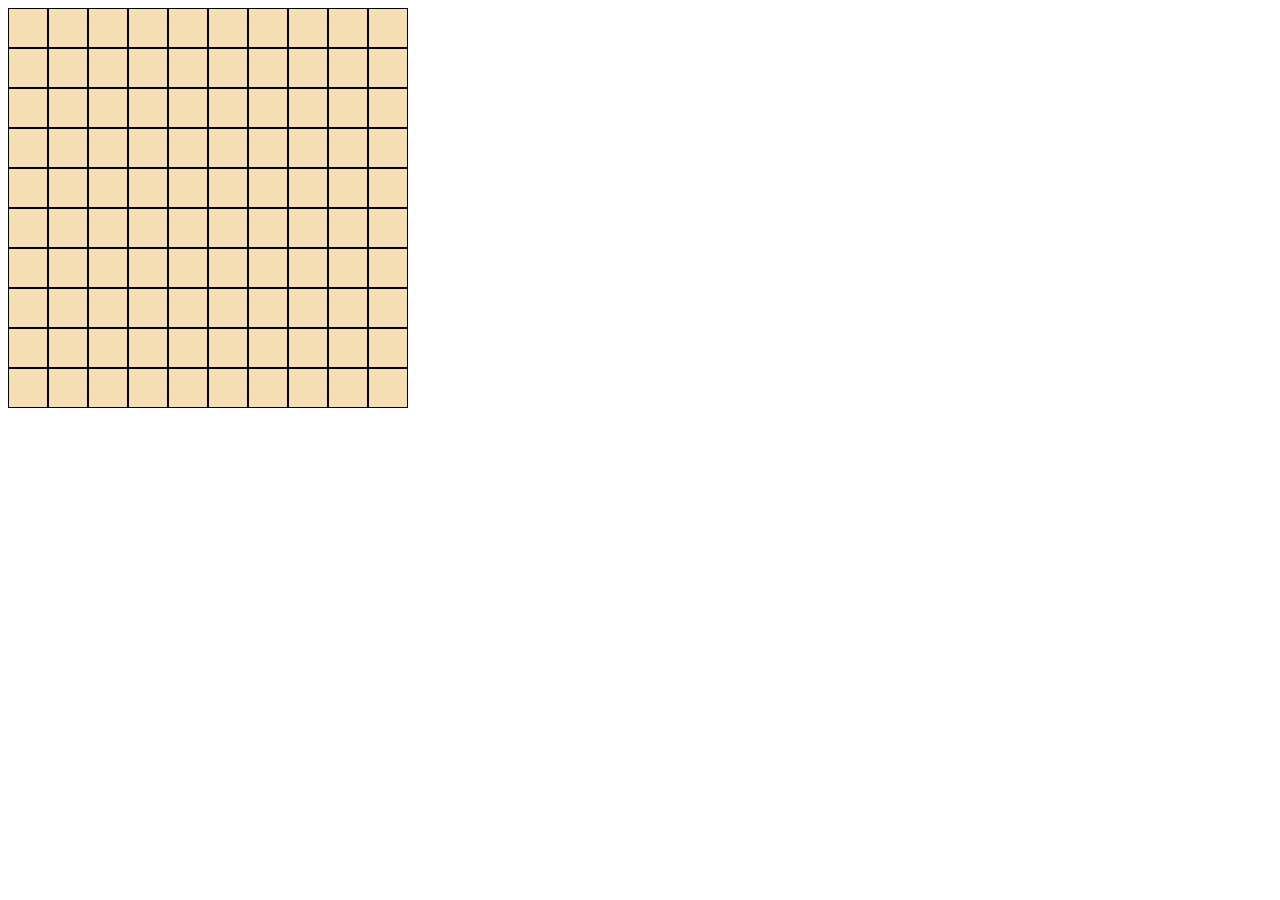
==== goboard.html @ d7d5579d "Initial Commit" ====
<!DOCTYPE html>

<html>
    <link rel="stylesheet" href="gostyle.css">
    <body>
        <header id='tools'></header>
        <div id='prompt'></div>
        <div id='goBoard'>
        </div>
    </body>
    <script src='gomoku.js'></script>
</html>
---- gostyle.css ----
/* .goboard {
    display: grid;
    grid-template-columns: repeat(9, 1fr);
    gap: 1px;
    background-color: #964B00;
} */
/* 
div {

    width: 10px;
    height: 10px;
    margin: 0;
}

.p1 {
    background-color: black;
}

.p2 {
    background-color: white;
}

.empty {
    background-color: gainsboro;
} */

.row-container {
  display: flex;
}

.board {
    width: 400px;
    height: 400px;
    background-color: #964B00; /* border color */
  }
  
.cell {
  width: 100%;
  border: 1px solid black;
  background-color: #f5deb3; /* cell color */
  display: flex;
  justify-content: center;
  align-items: center;
  aspect-ratio: 1 / 1;
}
  
.stone {
  width: 90%;
  height: 90%;
  border-radius: 50%;
}

.black {
  background-color: black;
}

.white {
  background-color: white;
}
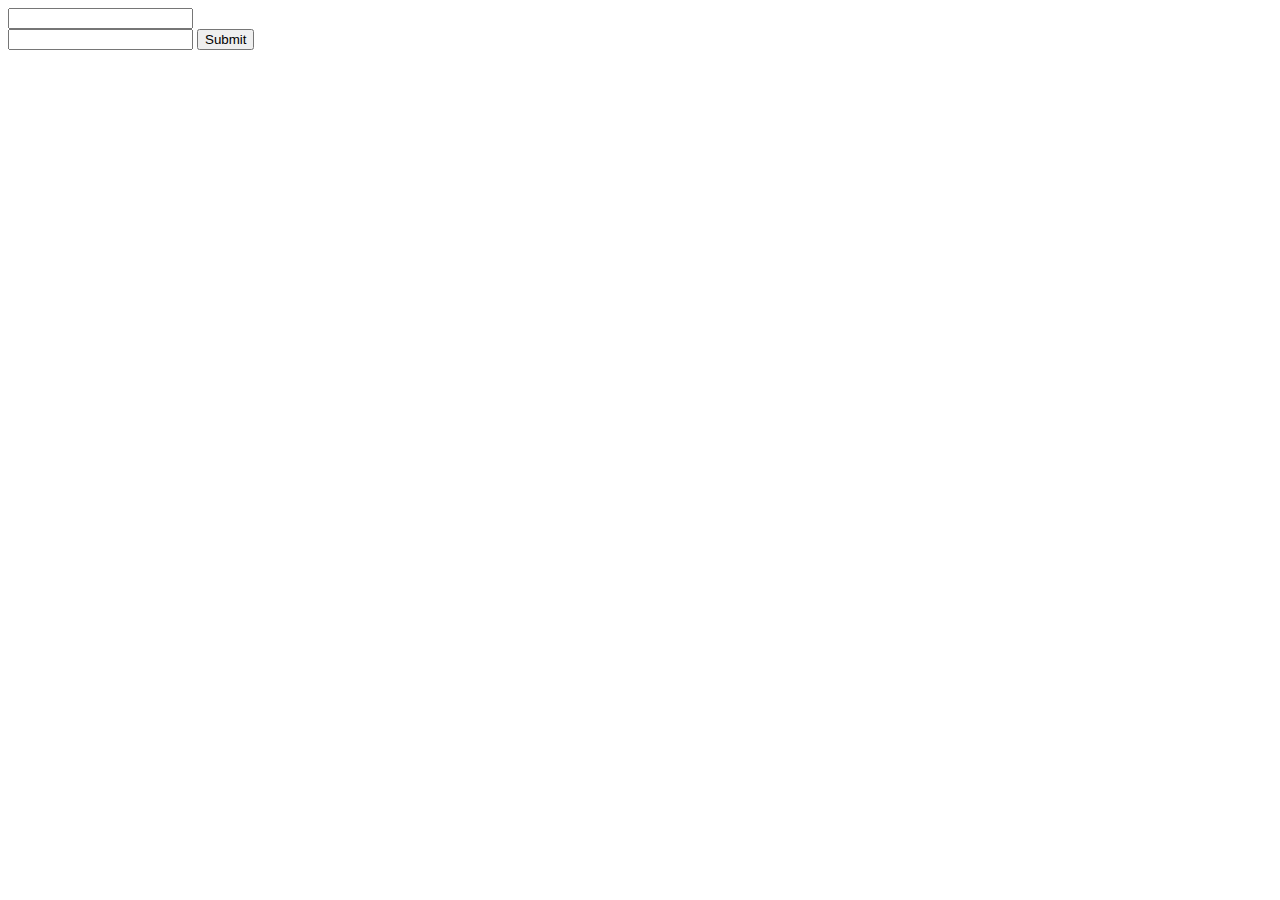
==== commit f6df663d: "before changing to OOP style" ====
--- a/goboard.html
+++ b/goboard.html
@@ -3,9 +3,19 @@
 <html>
     <link rel="stylesheet" href="gostyle.css">
     <body>
-        <header id='tools'></header>
-        <div id='prompt'></div>
-        <div id='goBoard'>
+        <div id="start-screen">
+            <form action="">
+                <input type="number">
+            </form>
+            <form onsubmit="">
+                <input type="number">
+                <input type="submit">
+            </form>
+        </div>
+        <div id='game-interface'>
+            <header id='tools'></header>
+            <div id='status'></div>
+            <div id='goBoard'></div>
         </div>
     </body>
     <script src='gomoku.js'></script>
--- a/gostyle.css
+++ b/gostyle.css
@@ -1,29 +1,3 @@
-/* .goboard {
-    display: grid;
-    grid-template-columns: repeat(9, 1fr);
-    gap: 1px;
-    background-color: #964B00;
-} */
-/* 
-div {
-
-    width: 10px;
-    height: 10px;
-    margin: 0;
-}
-
-.p1 {
-    background-color: black;
-}
-
-.p2 {
-    background-color: white;
-}
-
-.empty {
-    background-color: gainsboro;
-} */
-
 .row-container {
   display: flex;
 }
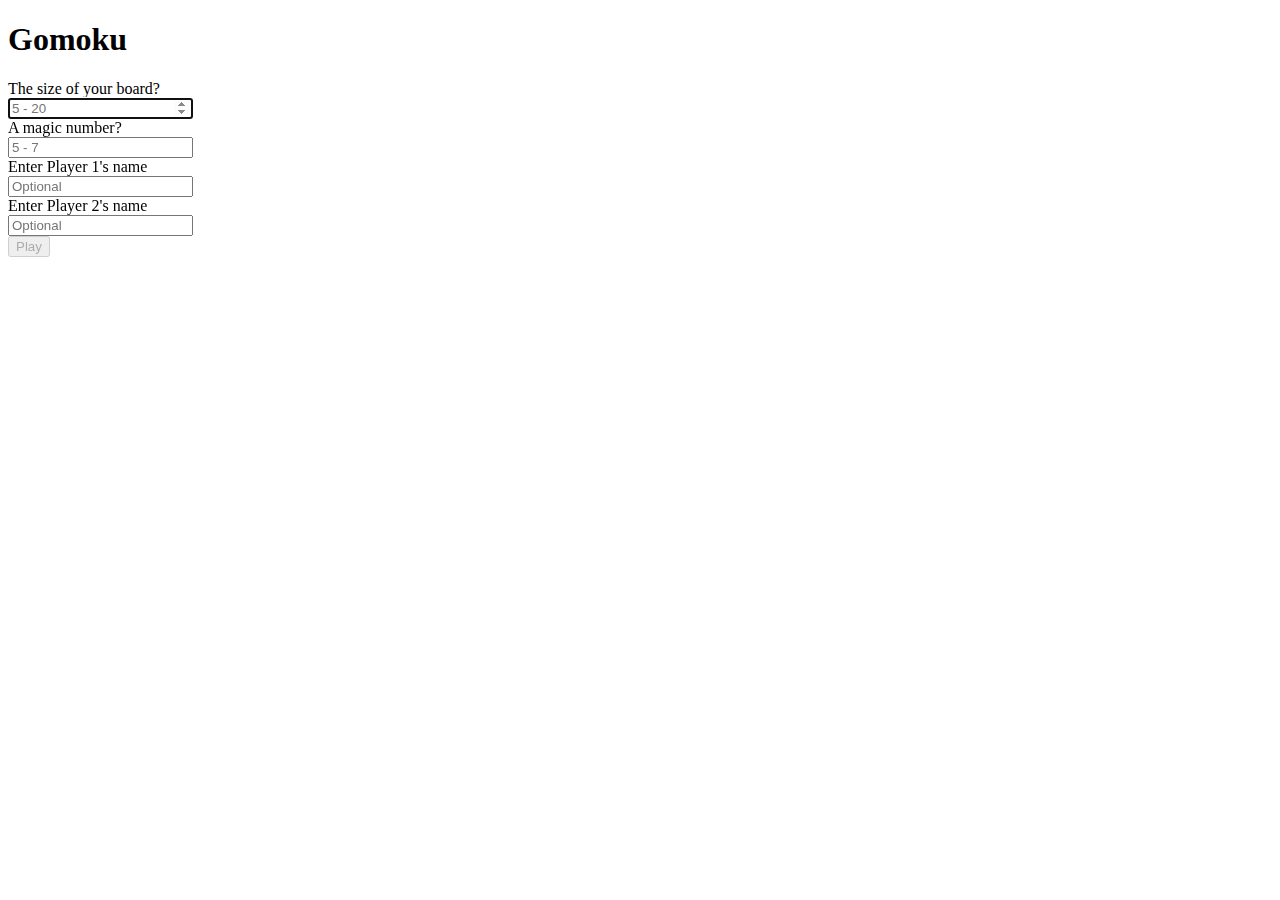
==== commit 9348b7ec: "Gomoku Completed! This is a playable gomoku game." ====
--- a/goboard.html
+++ b/goboard.html
@@ -2,18 +2,33 @@
 
 <html>
     <link rel="stylesheet" href="gostyle.css">
+    <head>
+        <title>Gomoku</title>
+    </head>
     <body>
         <div id="start-screen">
-            <form action="">
-                <input type="number">
-            </form>
-            <form onsubmit="">
-                <input type="number">
-                <input type="submit">
+            <h1 id="main-title">Gomoku</h1>
+            <form onsubmit="startGame(); return false;">
+                <div id="getSize" >The size of your board?</div>
+                <input autofocus id="size" placeholder="5 - 20" type="number">
+                <div id="getNumWin" >A magic number?</div>
+                <input autofocus id="win" placeholder="5 - 7" type="number">
+                <div id="getP1ID" >Enter Player 1's name</div>
+                <input autofocus id="p1-id" placeholder="Optional" type="text">
+                <div id="getP2ID" >Enter Player 2's name</div>
+                <input autofocus id="p2-id" placeholder="Optional" type="text">
+                <div></div>
+                <button id="play-button" onclick="startGame(); return true;" disabled>
+                    Play
+                </button>
             </form>
         </div>
-        <div id='game-interface'>
-            <header id='tools'></header>
+        <div id='game-interface' style="display: none;">
+            <header id='tools'>
+                <button onclick="returnTitle();">return</button>
+                <button onclick="reset();">reset</button>
+                <button onclick="regret();">regret</button>
+            </header>
             <div id='status'></div>
             <div id='goBoard'></div>
         </div>
--- a/gostyle.css
+++ b/gostyle.css
@@ -3,10 +3,10 @@
 }
 
 .board {
-    width: 400px;
-    height: 400px;
+    width: 500px;
+    height: 500px;
     background-color: #964B00; /* border color */
-  }
+}
   
 .cell {
   width: 100%;
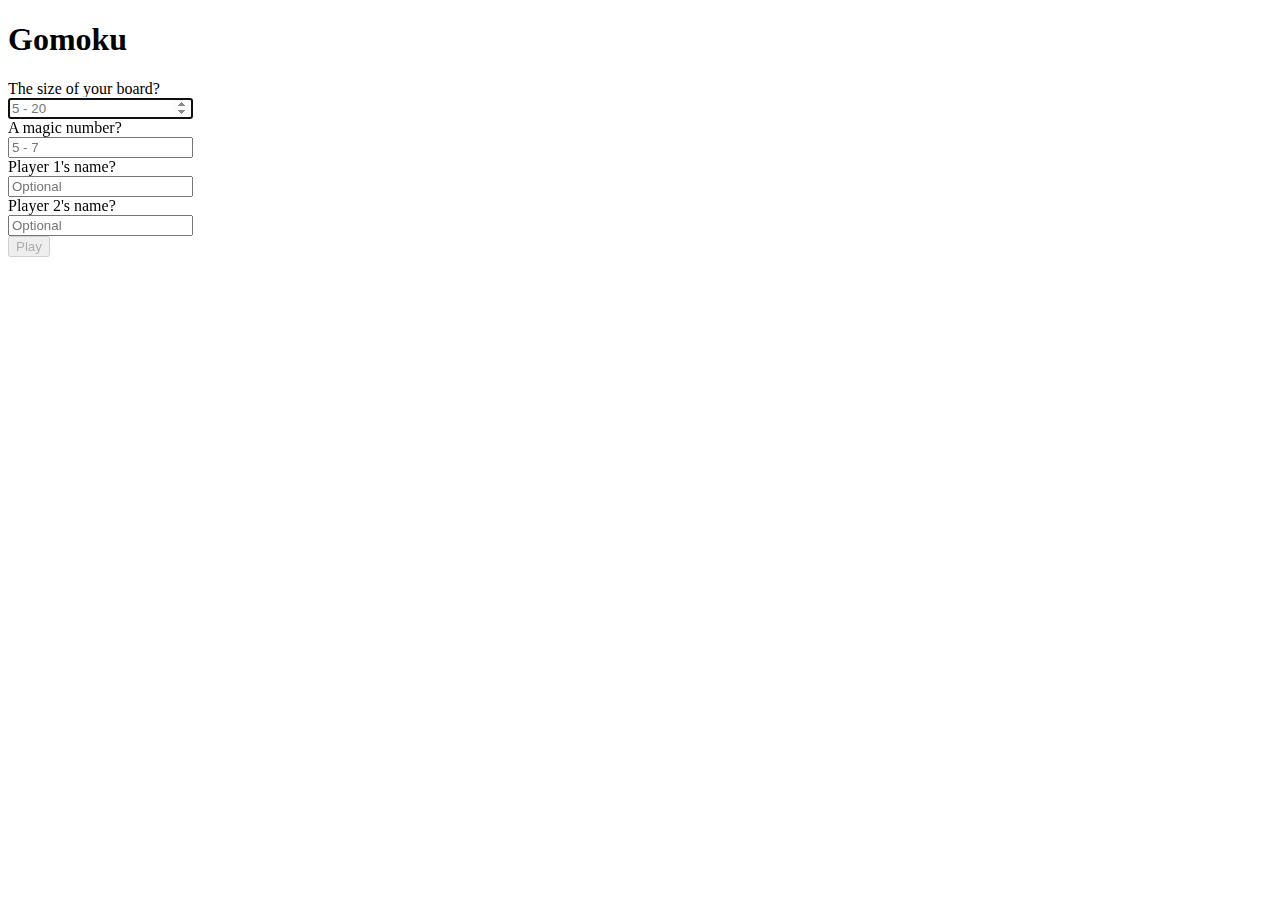
==== commit 300661f6: "slightly imporved" ====
--- a/goboard.html
+++ b/goboard.html
@@ -13,9 +13,9 @@
                 <input autofocus id="size" placeholder="5 - 20" type="number">
                 <div id="getNumWin" >A magic number?</div>
                 <input autofocus id="win" placeholder="5 - 7" type="number">
-                <div id="getP1ID" >Enter Player 1's name</div>
+                <div id="getP1ID" >Player 1's name?</div>
                 <input autofocus id="p1-id" placeholder="Optional" type="text">
-                <div id="getP2ID" >Enter Player 2's name</div>
+                <div id="getP2ID" >Player 2's name?</div>
                 <input autofocus id="p2-id" placeholder="Optional" type="text">
                 <div></div>
                 <button id="play-button" onclick="startGame(); return true;" disabled>
--- a/gostyle.css
+++ b/gostyle.css
@@ -5,12 +5,13 @@
 .board {
     width: 500px;
     height: 500px;
+    border: 1px solid black;
     background-color: #964B00; /* border color */
 }
   
 .cell {
   width: 100%;
-  border: 1px solid black;
+  border: 0.5px solid black;
   background-color: #f5deb3; /* cell color */
   display: flex;
   justify-content: center;
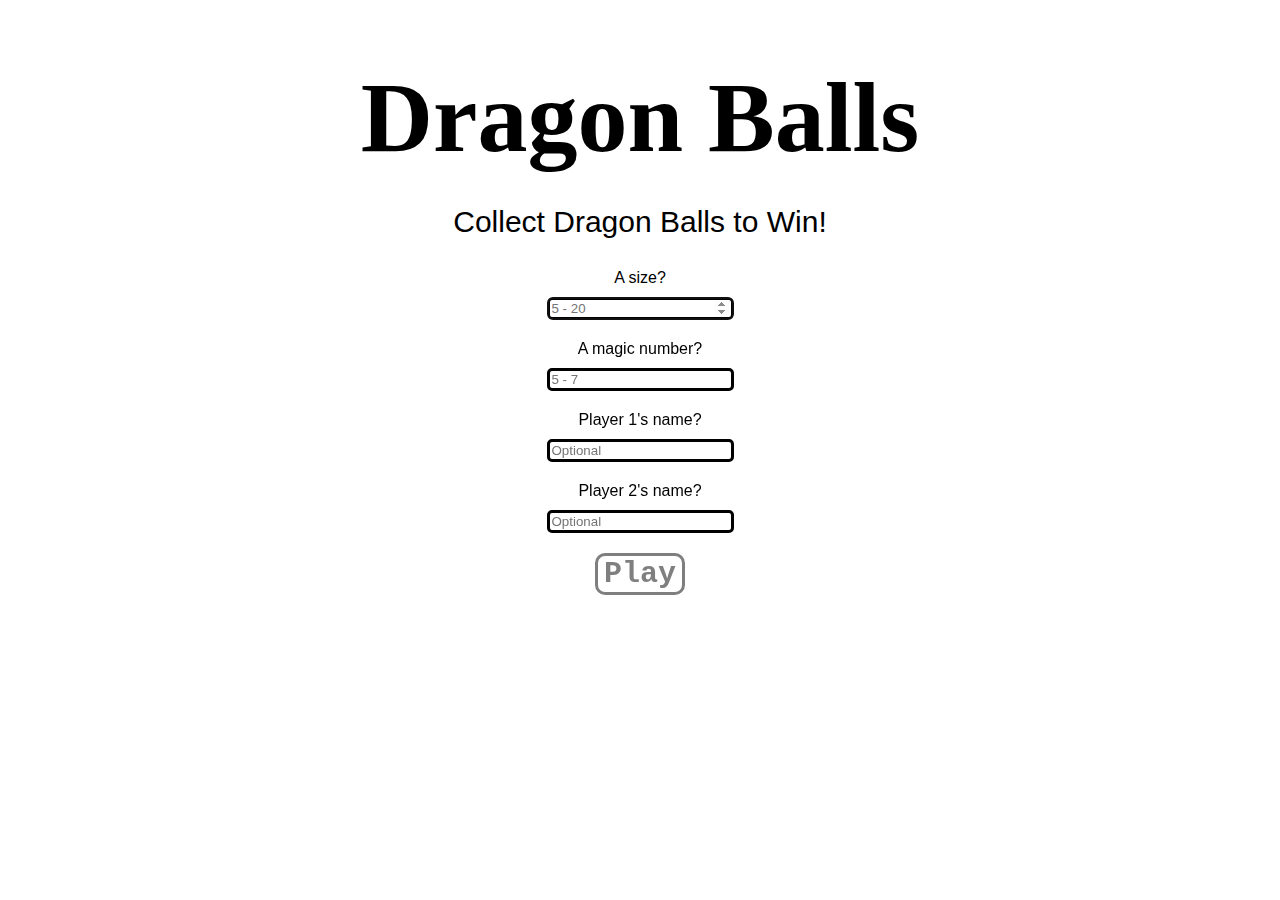
==== commit d3513e99: "game UI completed & fixed some bugs" ====
--- a/goboard.html
+++ b/goboard.html
@@ -4,33 +4,36 @@
     <link rel="stylesheet" href="gostyle.css">
     <head>
         <title>Gomoku</title>
+        <meta name="viewport" content="width=device-width, initial-scale=1">
     </head>
     <body>
         <div id="start-screen">
-            <h1 id="main-title">Gomoku</h1>
+            <header id="empty"></header>
+            <div id="main-title">Dragon Balls</div>
+            <div id="intro">Collect Dragon Balls to Win!</div>
             <form onsubmit="startGame(); return false;">
-                <div id="getSize" >The size of your board?</div>
-                <input autofocus id="size" placeholder="5 - 20" type="number">
-                <div id="getNumWin" >A magic number?</div>
-                <input autofocus id="win" placeholder="5 - 7" type="number">
-                <div id="getP1ID" >Player 1's name?</div>
-                <input autofocus id="p1-id" placeholder="Optional" type="text">
-                <div id="getP2ID" >Player 2's name?</div>
-                <input autofocus id="p2-id" placeholder="Optional" type="text">
+                <div id="getSize" class="prompt"></div>
+                <input autofocus id="size" class="white-black" placeholder="5 - 20" type="number" onmouseover="toggleColor(this);" onmouseout="toggleColor(this);">
+                <div id="getNumWin" class="prompt"></div> 
+                <input autofocus id="win" class="white-black" placeholder="5 - 7" type="number" onmouseover="toggleColor(this);" onmouseout="toggleColor(this);">
+                <div id="getP1ID" class="prompt"></div>
+                <input autofocus id="p1-id" class="white-black" placeholder="Optional" type="text" onmouseover="toggleColor(this);" onmouseout="toggleColor(this);">
+                <div id="getP2ID" class="prompt"></div>
+                <input autofocus id="p2-id" class="white-black" placeholder="Optional" type="text" onmouseover="toggleColor(this);" onmouseout="toggleColor(this);">
                 <div></div>
-                <button id="play-button" onclick="startGame(); return true;" disabled>
+                <button id="play-button" class="white-black" style="opacity: 50%;" onclick="startGame(); return true;" onmouseover="toggleColor(this);" onmouseout="toggleColor(this);" disabled>
                     Play
                 </button>
             </form>
         </div>
         <div id='game-interface' style="display: none;">
-            <header id='tools'>
-                <button onclick="returnTitle();">return</button>
-                <button onclick="reset();">reset</button>
-                <button onclick="regret();">regret</button>
+            <header id='toolbar'>
+                <button class="tool white-black" onclick="returnTitle();" onmouseover="toggleColor(this);" onmouseout="toggleColor(this);">return</button>
+                <button class="tool white-black" onclick="reset();" onmouseover="toggleColor(this);" onmouseout="toggleColor(this);">reset</button>
+                <button class="tool white-black" onclick="regret();" onmouseover="toggleColor(this);" onmouseout="toggleColor(this);">regret</button>
             </header>
-            <div id='status'></div>
-            <div id='goBoard'></div>
+            <div id='status' class="black-white"></div>
+            <div id='goBoard' class="board"></div>
         </div>
     </body>
     <script src='gomoku.js'></script>
--- a/gostyle.css
+++ b/gostyle.css
@@ -1,12 +1,75 @@
+body {
+  text-align: center;
+  margin: 0px;
+  font-family:'Gill Sans', 'Gill Sans MT', Calibri, 'Trebuchet MS', sans-serif;
+}
+
+#main-title {
+  font-family: fantasy;
+  font-weight: bold;
+  font-size: 100px;
+  margin-bottom: 30px;
+}
+
+#intro {
+  font-size: 30px;
+  margin-top: 30px;
+  margin-bottom: 30px;
+}
+
+.prompt {
+  margin-bottom: 10px;
+}
+
+input {
+  border-radius: 5px;
+  margin-bottom: 20px;
+}
+
+#play-button {
+  border-radius: 10px;
+  font-family:'Courier New', Courier, monospace;
+  font-weight: bold;
+  font-size: 30px;
+}
+
+#empty {
+  height: 60px;
+}
+
+#toolbar {
+  margin-top: 20px;
+  margin-bottom: 20px;
+}
+
+.tool {
+  font-weight: bold;
+  width: 150px;
+  height: 30px;
+  margin: 0 10px;
+  border-radius: 10px;
+}
+
+#status {
+  height: 60px;
+  font-size: 40px;
+  margin-left: 30%;
+  margin-right: 30%;
+  margin-bottom: 30px;
+  display: flex;
+  justify-content: center;
+  align-items: center;
+}
+
 .row-container {
   display: flex;
 }
 
 .board {
-    width: 500px;
-    height: 500px;
-    border: 1px solid black;
-    background-color: #964B00; /* border color */
+  margin-left: 30vw;
+  margin-right: 30vw;
+  border: 1px solid black;
+  background-color: #964B00; /* border color */
 }
   
 .cell {
@@ -32,4 +95,15 @@
 .white {
   background-color: white;
 }
-  +
+.black-white {
+  color: white;
+  background-color: black;
+  border: 3px solid black;
+}
+
+.white-black {
+  color: black;
+  background-color: white;
+  border: 3px solid black;
+}
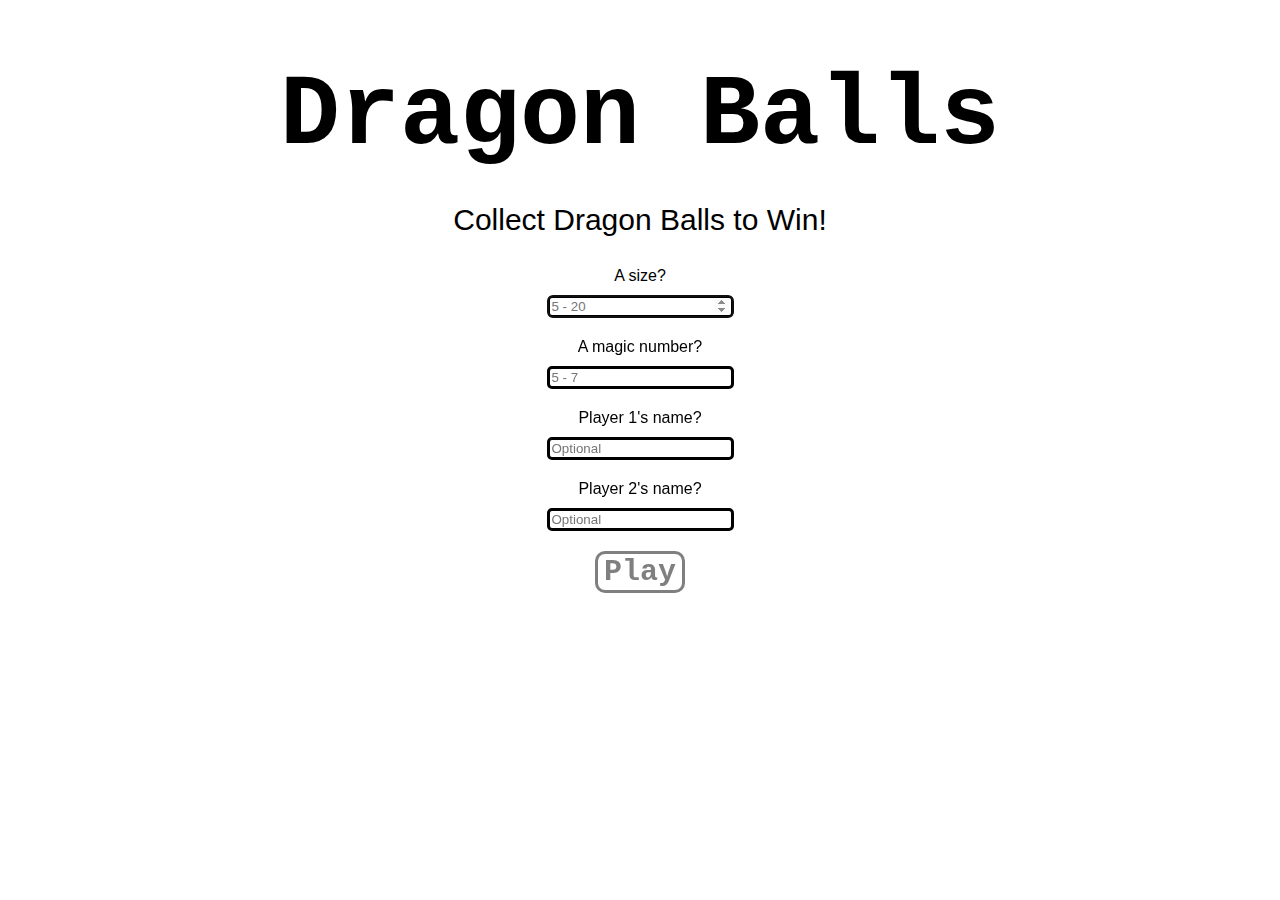
==== commit b58de125: "game finished - vanilla goBoard" ====
--- a/goboard.html
+++ b/goboard.html
@@ -3,7 +3,8 @@
 <html>
     <link rel="stylesheet" href="gostyle.css">
     <head>
-        <title>Gomoku</title>
+        <title>Dragon Balls</title>
+        <link rel="icon" href="images/B7.PNG">
         <meta name="viewport" content="width=device-width, initial-scale=1">
     </head>
     <body>
--- a/gostyle.css
+++ b/gostyle.css
@@ -5,7 +5,7 @@
 }
 
 #main-title {
-  font-family: fantasy;
+  font-family:'Courier New', Courier, monospace;
   font-weight: bold;
   font-size: 100px;
   margin-bottom: 30px;
@@ -69,13 +69,13 @@
   margin-left: 30vw;
   margin-right: 30vw;
   border: 1px solid black;
-  background-color: #964B00; /* border color */
+  background-color: #964B00;
 }
   
 .cell {
   width: 100%;
-  border: 0.5px solid black;
-  background-color: #f5deb3; /* cell color */
+  border: 2px solid black;
+  background-color: #f5deb3;
   display: flex;
   justify-content: center;
   align-items: center;
@@ -107,3 +107,8 @@
   background-color: white;
   border: 3px solid black;
 }
+
+img {
+  width: 90%;
+  height: 90%;
+}
